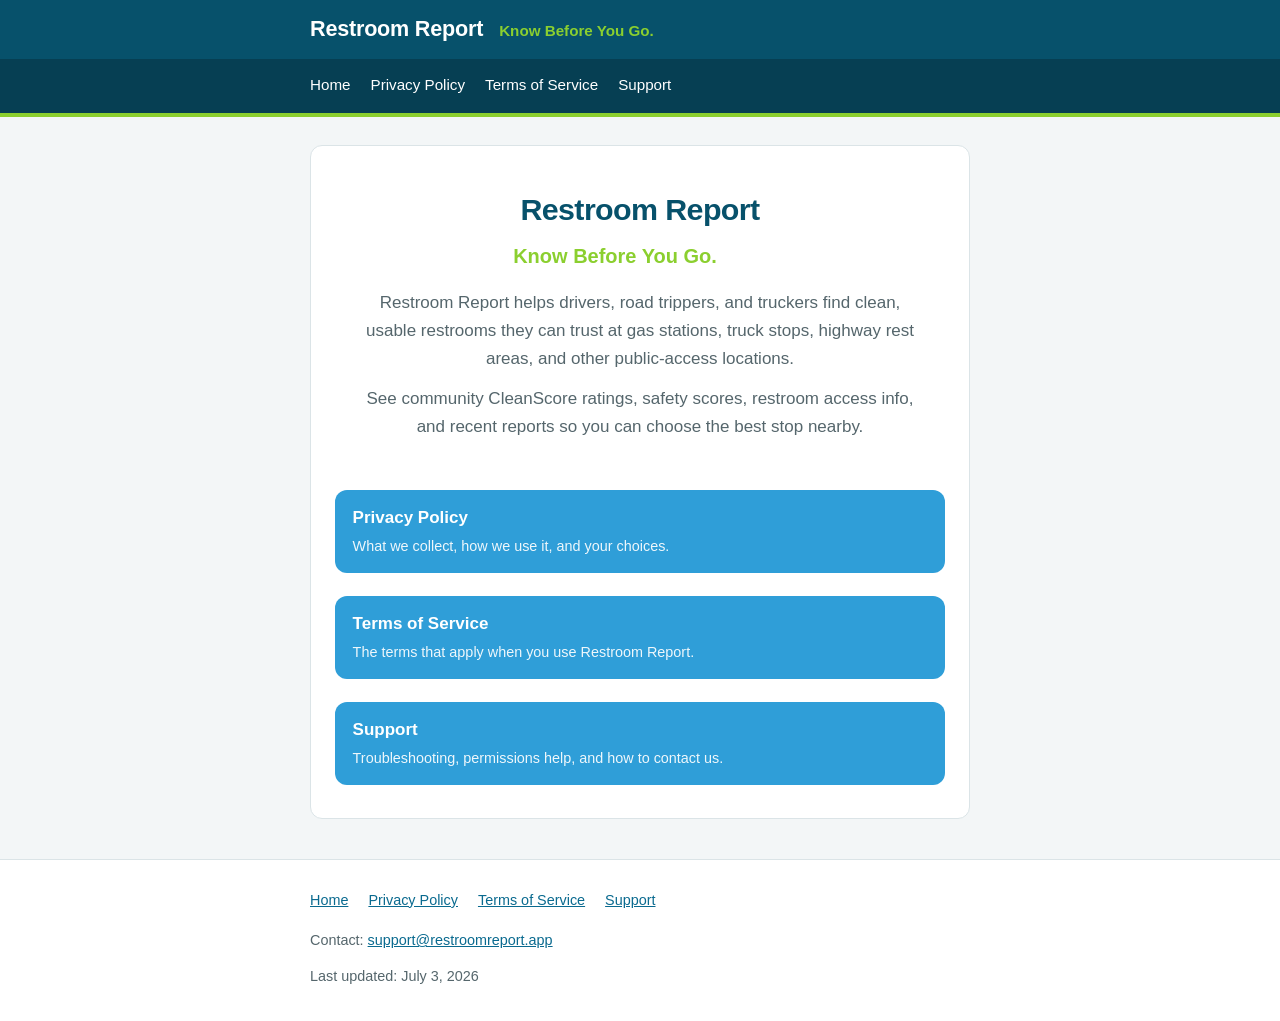
==== index.html @ 51019b8c "Add Restroom Report legal & support pages for GitHub Pages Co-authored-by: Cursor <cursoragent@curso" ====
<!-- Served at: https://restroomreport.app/ -->
<!DOCTYPE html>
<html lang="en">
<head>
  <meta charset="utf-8">
  <meta name="viewport" content="width=device-width, initial-scale=1">
  <title>Restroom Report — Know Before You Go.</title>
  <meta name="description" content="Restroom Report helps travelers find clean, usable restrooms at gas stations, truck stops, rest areas, and other public-access locations using community ratings.">
  <link rel="stylesheet" href="styles.css">
</head>
<body>
  <header class="site-header">
    <div class="header-inner">
      <h1 class="brand"><a href="index.html">Restroom Report</a></h1>
      <p class="tagline">Know Before You Go.</p>
    </div>
    <nav class="site-nav" aria-label="Primary">
      <ul>
        <li><a href="index.html">Home</a></li>
        <li><a href="privacy.html">Privacy Policy</a></li>
        <li><a href="terms.html">Terms of Service</a></li>
        <li><a href="support.html">Support</a></li>
      </ul>
    </nav>
  </header>

  <main>
    <div class="content">
      <section class="hero">
        <h1>Restroom Report</h1>
        <p class="hero-tagline">Know Before You Go.</p>
        <p>
          Restroom Report helps drivers, road trippers, and truckers find clean,
          usable restrooms they can trust at gas stations, truck stops, highway
          rest areas, and other public-access locations.
        </p>
        <p>
          See community CleanScore ratings, safety scores, restroom access info,
          and recent reports so you can choose the best stop nearby.
        </p>
      </section>

      <section aria-label="Legal and support pages">
        <ul class="card-links">
          <li>
            <a href="privacy.html">
              Privacy Policy
              <span class="card-desc">What we collect, how we use it, and your choices.</span>
            </a>
          </li>
          <li>
            <a href="terms.html">
              Terms of Service
              <span class="card-desc">The terms that apply when you use Restroom Report.</span>
            </a>
          </li>
          <li>
            <a href="support.html">
              Support
              <span class="card-desc">Troubleshooting, permissions help, and how to contact us.</span>
            </a>
          </li>
        </ul>
      </section>
    </div>
  </main>

  <footer class="site-footer">
    <div class="footer-inner">
      <nav aria-label="Footer">
        <ul>
          <li><a href="index.html">Home</a></li>
          <li><a href="privacy.html">Privacy Policy</a></li>
          <li><a href="terms.html">Terms of Service</a></li>
          <li><a href="support.html">Support</a></li>
        </ul>
      </nav>
      <p>Contact: <a href="mailto:support@restroomreport.app">support@restroomreport.app</a></p>
      <p class="updated">Last updated: July 3, 2026</p>
    </div>
  </footer>
</body>
</html>
---- styles.css ----
/* Restroom Report — shared stylesheet */

:root {
  --brand-blue: #07516B;      /* Deep teal blue — navigation / brand */
  --brand-green: #8BCF2F;     /* Clean green — accents / positive */
  --accent-sky: #2F9ED8;      /* Sky blue — links / interactive */
  --accent-amber: #F2B84B;    /* Caution */
  --accent-coral: #D95A4E;    /* Alert / avoid */
  --neutral-gray: #F3F6F7;    /* Grouped backgrounds */
  --white: #ffffff;

  --text: #1c2b30;
  --text-muted: #55666c;
  --border: #dbe4e7;
  --link: #0a6a8f;
  --link-hover: #07516B;

  --max-width: 700px;
  --radius: 12px;
}

* {
  box-sizing: border-box;
}

html {
  -webkit-text-size-adjust: 100%;
}

body {
  margin: 0;
  font-family: -apple-system, BlinkMacSystemFont, "Segoe UI", Roboto, Helvetica,
    Arial, sans-serif, "Apple Color Emoji", "Segoe UI Emoji";
  font-size: 17px;
  line-height: 1.65;
  color: var(--text);
  background: var(--neutral-gray);
  -webkit-font-smoothing: antialiased;
}

/* ---------- Header ---------- */

.site-header {
  background: var(--brand-blue);
  color: var(--white);
  border-bottom: 4px solid var(--brand-green);
}

.site-header .header-inner {
  max-width: var(--max-width);
  margin: 0 auto;
  padding: 1rem 1.25rem;
  display: flex;
  flex-wrap: wrap;
  align-items: baseline;
  gap: 0.5rem 1rem;
}

.site-header .brand {
  margin: 0;
  font-size: 1.35rem;
  font-weight: 700;
  letter-spacing: -0.01em;
}

.site-header .brand a {
  color: var(--white);
  text-decoration: none;
}

.site-header .tagline {
  margin: 0;
  font-size: 0.95rem;
  color: var(--brand-green);
  font-weight: 600;
}

.site-nav {
  background: #063f53;
}

.site-nav ul {
  max-width: var(--max-width);
  margin: 0 auto;
  padding: 0.5rem 1.25rem;
  list-style: none;
  display: flex;
  flex-wrap: wrap;
  gap: 0.25rem 1.25rem;
}

.site-nav a {
  color: var(--white);
  text-decoration: none;
  font-size: 0.95rem;
  font-weight: 500;
  padding: 0.15rem 0;
  border-bottom: 2px solid transparent;
}

.site-nav a:hover,
.site-nav a:focus {
  border-bottom-color: var(--brand-green);
}

/* ---------- Main ---------- */

main {
  max-width: var(--max-width);
  margin: 0 auto;
  padding: 1.75rem 1.25rem 2.5rem;
}

.content {
  background: var(--white);
  border: 1px solid var(--border);
  border-radius: var(--radius);
  padding: 1.75rem 1.5rem;
}

h1,
h2,
h3 {
  line-height: 1.25;
  color: var(--brand-blue);
}

h1 {
  font-size: 1.9rem;
  margin: 0 0 0.75rem;
  letter-spacing: -0.02em;
}

h2 {
  font-size: 1.35rem;
  margin: 2rem 0 0.5rem;
  padding-top: 0.5rem;
  border-top: 1px solid var(--border);
}

h3 {
  font-size: 1.1rem;
  margin: 1.4rem 0 0.4rem;
  color: #0a6a8f;
}

p {
  margin: 0.75rem 0;
}

a {
  color: var(--link);
}

a:hover,
a:focus {
  color: var(--link-hover);
}

ul,
ol {
  padding-left: 1.4rem;
}

li {
  margin: 0.3rem 0;
}

strong {
  color: var(--text);
}

hr {
  border: none;
  border-top: 1px solid var(--border);
  margin: 1.75rem 0;
}

blockquote {
  margin: 1rem 0;
  padding: 0.5rem 1rem;
  border-left: 4px solid var(--brand-green);
  background: var(--neutral-gray);
  color: var(--text-muted);
  border-radius: 0 var(--radius) var(--radius) 0;
}

/* ---------- Tables ---------- */

.table-wrap {
  overflow-x: auto;
}

table {
  border-collapse: collapse;
  width: 100%;
  margin: 1rem 0;
  font-size: 0.95rem;
}

th,
td {
  border: 1px solid var(--border);
  padding: 0.5rem 0.7rem;
  text-align: left;
  vertical-align: top;
}

thead th {
  background: var(--neutral-gray);
  color: var(--brand-blue);
}

/* ---------- Landing page ---------- */

.hero {
  text-align: center;
  padding: 1rem 0 0.5rem;
}

.hero .hero-tagline {
  font-size: 1.25rem;
  color: var(--brand-green);
  font-weight: 700;
  margin: 0.25rem 0 1rem;
}

.hero p {
  color: var(--text-muted);
  max-width: 560px;
  margin: 0.75rem auto;
}

.card-links {
  list-style: none;
  padding: 0;
  margin: 1.5rem 0 0;
  display: grid;
  gap: 0.85rem;
}

.card-links a {
  display: block;
  text-decoration: none;
  color: var(--white);
  background: var(--accent-sky);
  padding: 0.9rem 1.1rem;
  border-radius: var(--radius);
  font-weight: 600;
  transition: background 0.15s ease;
}

.card-links a:hover,
.card-links a:focus {
  background: var(--brand-blue);
}

.card-links .card-desc {
  display: block;
  font-weight: 400;
  font-size: 0.9rem;
  opacity: 0.92;
  margin-top: 0.15rem;
}

/* ---------- Footer ---------- */

.site-footer {
  border-top: 1px solid var(--border);
  background: var(--white);
}

.site-footer .footer-inner {
  max-width: var(--max-width);
  margin: 0 auto;
  padding: 1.5rem 1.25rem 2rem;
  font-size: 0.9rem;
  color: var(--text-muted);
}

.site-footer nav ul {
  list-style: none;
  padding: 0;
  margin: 0 0 0.75rem;
  display: flex;
  flex-wrap: wrap;
  gap: 0.25rem 1.25rem;
}

.site-footer a {
  color: var(--link);
}

.site-footer .updated {
  margin: 0.5rem 0 0;
}

/* ---------- 404 ---------- */

.notfound {
  text-align: center;
}

.notfound .code {
  font-size: 3.5rem;
  font-weight: 800;
  color: var(--brand-green);
  margin: 0;
  line-height: 1;
}

/* ---------- Accessibility ---------- */

a:focus-visible,
.site-nav a:focus-visible {
  outline: 3px solid var(--accent-amber);
  outline-offset: 2px;
  border-radius: 4px;
}

@media (max-width: 480px) {
  body {
    font-size: 16px;
  }
  .content {
    padding: 1.25rem 1.1rem;
  }
  h1 {
    font-size: 1.6rem;
  }
}
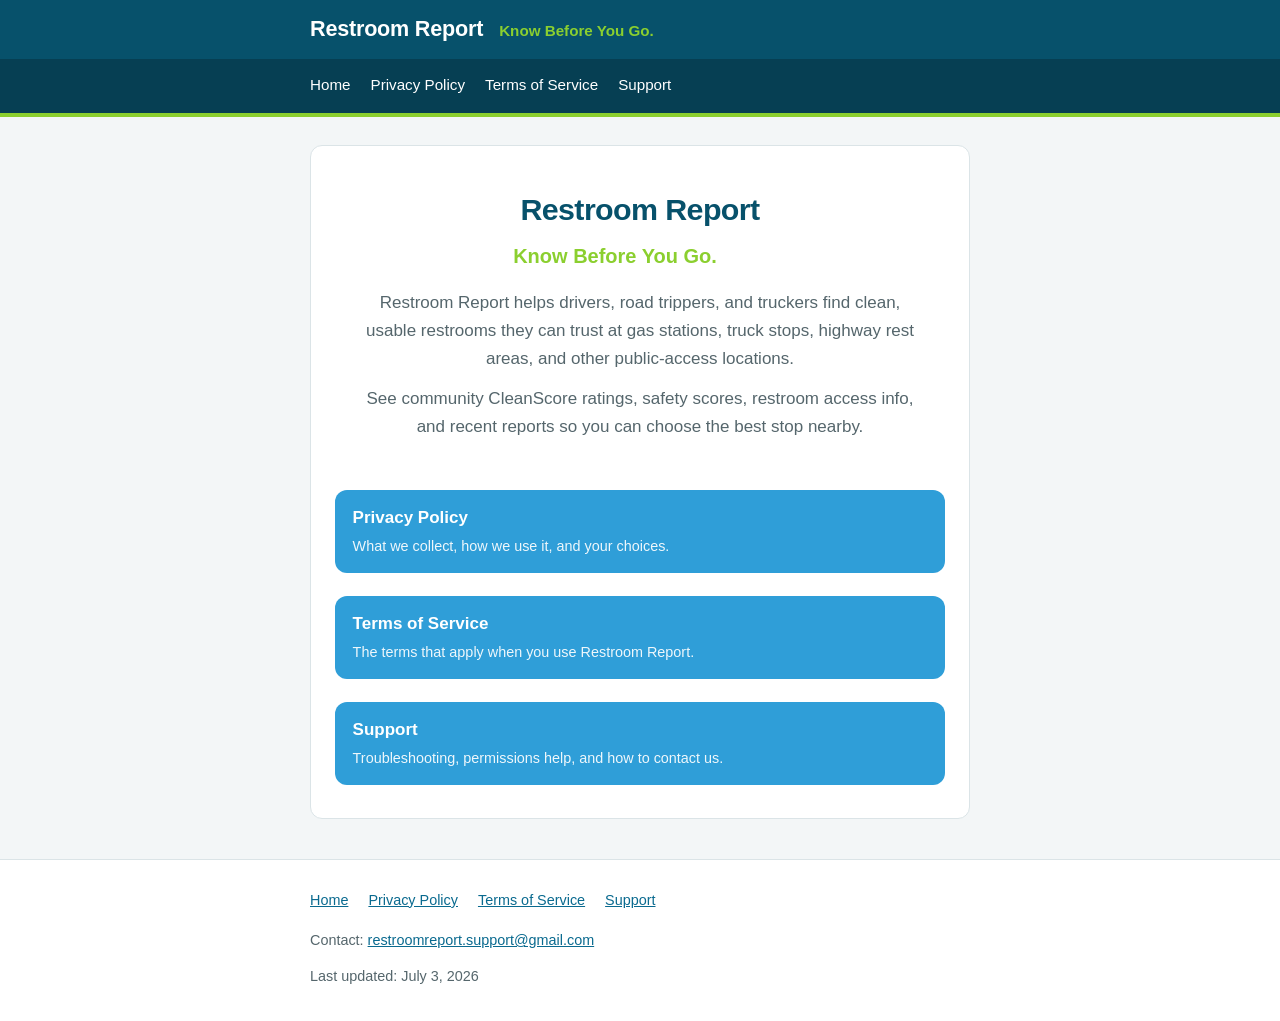
==== commit af96d6a8: "Replace support email with restroomreport.support@gmail.com Co-authored-by: Cursor <cursoragent@curs" ====
--- a/index.html
+++ b/index.html
@@ -1,4 +1,4 @@
-<!-- Served at: https://restroomreport.app/ -->
+<!-- Served at: https://truesolutionsllc.github.io/RestroomReport-Site/ -->
 <!DOCTYPE html>
 <html lang="en">
 <head>
@@ -75,7 +75,7 @@
           <li><a href="support.html">Support</a></li>
         </ul>
       </nav>
-      <p>Contact: <a href="mailto:support@restroomreport.app">support@restroomreport.app</a></p>
+      <p>Contact: <a href="mailto:restroomreport.support@gmail.com">restroomreport.support@gmail.com</a></p>
       <p class="updated">Last updated: July 3, 2026</p>
     </div>
   </footer>
